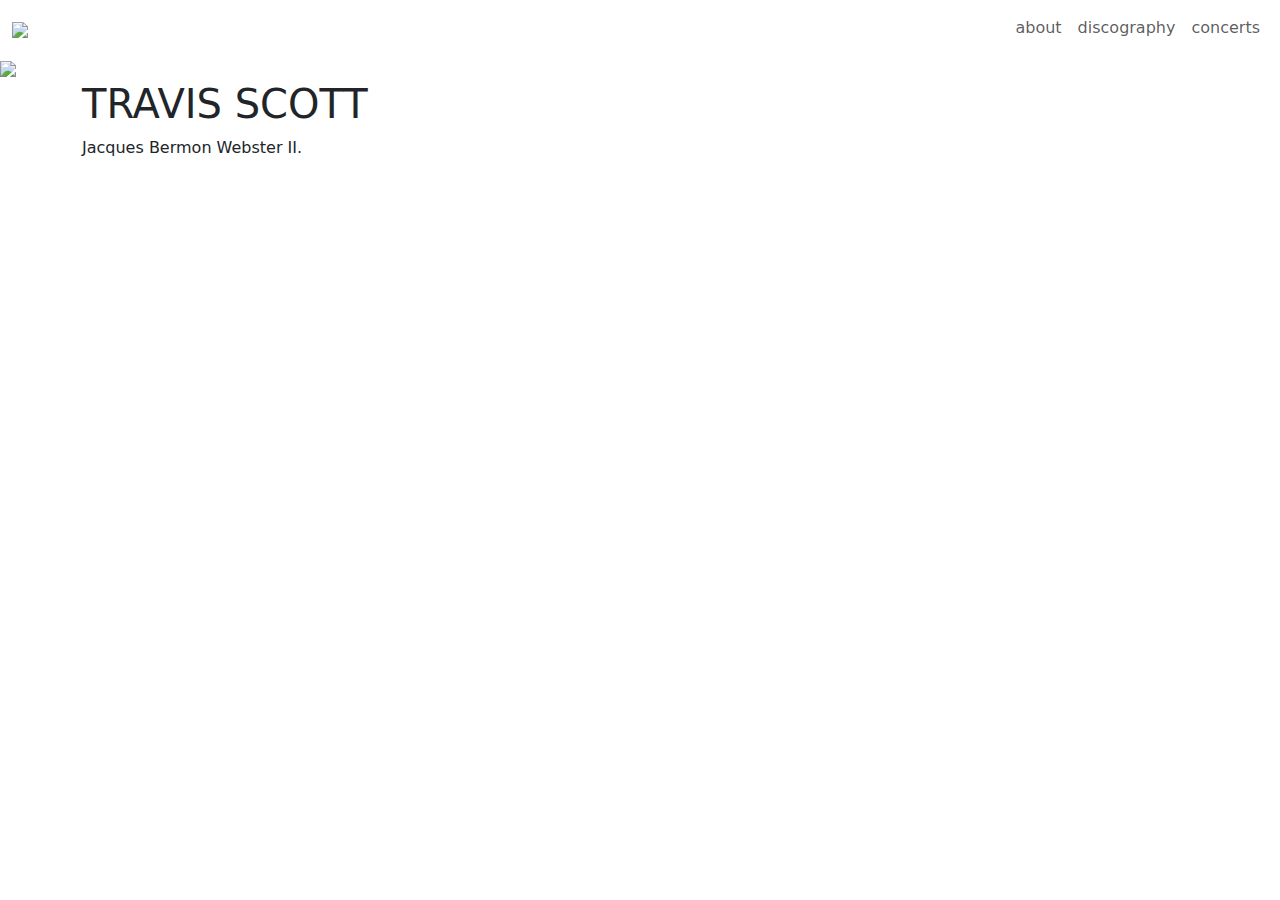
==== index.html @ 6235ffb1 "Add files via upload" ====
<!DOCTYPE html>
<html lang="en">

<head>
    <meta charset="UTF-8">
    <meta name="viewport" content="width=device-width, initial-scale=1.0">
    <title>About – TRAVIS SCOTT</title>
    <link href="https://cdn.jsdelivr.net/npm/bootstrap@5.3.3/dist/css/bootstrap.min.css" rel="stylesheet">
    <link rel="stylesheet" href="../css/style.css">
    <link rel="icon" type="image/x-icon" href="../img/logo.png">
</head>

<body id="home">
    <nav class="navbar navbar-expand-md">
        <div class="container-fluid">
            <a class="navbar-brand logo" href="#"><img src="/img/cj.png" width="50px"></img></a>
            <div class="navbar-nav ms-auto">
                <a class="nav-link" href="html/about.html">about</a>
                <a class="nav-link" href="html/discography.html">discography</a>
                <a class="nav-link" href="html/concerts.html">concerts</a>
            </div>
        </div>
    </nav>
    <img src="../img/utopia.png" id="utopia">
    <div class="container">
        <div class="row">
            <div class="col-xl-6">
                <h1>TRAVIS SCOTT</h1>
                <p>Jacques Bermon Webster II.</p>
            </div>
            <div class="col-xl-6"></div>
        </div>
    </div>

    <script src="https://cdn.jsdelivr.net/npm/bootstrap@5.3.3/dist/js/bootstrap.bundle.min.js"></script>
</body>

</html>
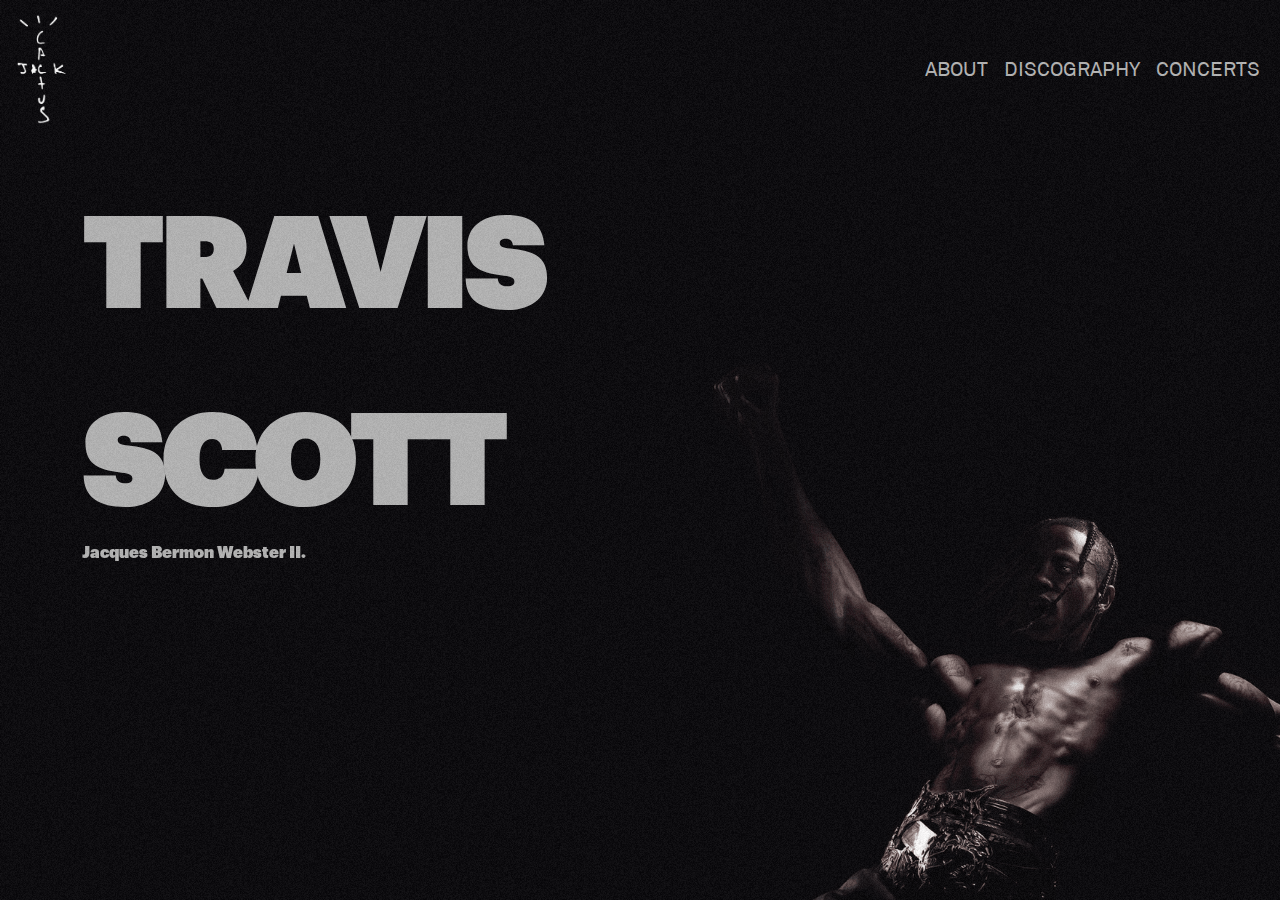
==== commit 2cee622c: "Update index.html" ====
--- a/index.html
+++ b/index.html
@@ -25,8 +25,9 @@
     <div class="container">
         <div class="row">
             <div class="col-xl-6">
-                <h1>TRAVIS SCOTT</h1>
-                <p>Jacques Bermon Webster II.</p>
+                <h1 class="swim-in first-h1">TRAVIS</h1>
+                <h1 class="swim-in-delay">SCOTT</h1>
+                <p class="swim-in-delay-2">Jacques Bermon Webster II.</p>
             </div>
             <div class="col-xl-6"></div>
         </div>
--- a/css/style.css
+++ b/css/style.css
@@ -0,0 +1,240 @@
+@font-face {
+    font-family: Akkurat;
+    src: url(../fonts/Akkurat.ttf);
+}
+
+@font-face {
+    font-family: Graphik;
+    src: url(../fonts/Graphik.otf);
+}
+
+@font-face {
+    font-family: Astroworld;
+    src: url(../fonts/Astroworld.ttf);
+}
+
+@font-face {
+    font-family: Knit;
+    src: url(../fonts/Knit.ttf);
+}
+
+@font-face {
+    font-family: Impact;
+    src: url(../fonts/Impact.ttf);
+}
+
+.navbar {
+    --bs-navbar-color: unset;
+    --bs-navbar-hover-color: unset;
+    --bs-navbar-disabled-color: unset;
+    --bs-navbar-active-color: unset;
+    --bs-navbar-brand-color: unset;
+    --bs-navbar-brand-hover-color: unset;
+    padding: 0;
+}
+
+html {
+    -ms-overflow-style: none;
+    scrollbar-width: none;
+}
+
+html::-webkit-scrollbar {
+    display: none;
+}
+
+#home {
+    background-color: #070609;
+}
+
+#concerts {
+    background-color: #070606;
+    background-image: url(../img/stars.jpg);
+}
+
+#about {
+    background-color: #264CA5;
+    background-image: url(../img/dbr.png);
+    background-repeat: no-repeat;
+    background-size: cover;
+    min-height: 100vh;
+    position: relative;
+}
+
+#days-nobg {
+    position: fixed;
+    bottom: 0;
+    left: 0;
+    width: 750px;
+}
+
+#utopia {
+    position: fixed;
+    bottom: 0;
+    right: 0;
+    width: 750px;
+}
+
+#disco {
+    background-color: #D2BFBA;
+}
+
+#home::before, #concerts::before, #about::before, #disco::before {
+    content: "";
+    position: absolute;
+    top: 0;
+    left: 0;
+    width: 100%;
+    height: 100%;
+    background-image: url(../img/grain.jpg);
+    opacity: 0.06;
+    pointer-events: none;
+    z-index: 1000;
+}
+
+.logo {
+    padding-left: 5px;
+    padding-top: 15px;
+}
+
+.nav-link {
+    font-family: Akkurat, sans-serif;
+    font-size: 20px;
+    color: #fff !important;
+    opacity: 0.7;
+    text-decoration: none;
+    text-align: right;
+    text-transform: uppercase;
+    margin-bottom: 0;
+    padding-bottom: 0;
+}
+
+.nav-link:hover,
+.nav-link:active {
+    color: #fff !important;
+    opacity: 0.7;
+}
+
+#disco .nav-link {
+    color: #5E4F5B !important;
+    opacity: 1;
+}
+
+#home h1 {
+    font-family: Graphik, sans-serif;
+    color: rgb(180, 180, 180);
+    letter-spacing: -0.5vw;
+    text-transform: uppercase;
+    font-size: 10vw;
+    line-height: 90%;
+    margin-top: 15%;
+}
+
+#home p {
+    font-family: Graphik, sans-serif;
+    color: rgb(180, 180, 180);
+    padding-top: 10px;
+    font-size: 1.25vw;
+}
+
+.container-fluid, .container {
+    position: relative;
+    z-index: 1;
+}
+
+#about h1 {
+    font-family: Impact, sans-serif;
+    color: red;
+    text-shadow: 0 0 10px red;
+    font-size: 5.5vw;
+    margin-top: 10%;
+    text-transform: uppercase;
+}
+
+#about p {
+    font-family: Impact, sans-serif;
+    font-size: 1vw;
+    color: #fff;
+    margin-top: 1%;
+}
+
+.album-cover {
+    text-align: center;
+}
+
+.album-cover img {
+    width: 100%;
+    height: auto;
+    aspect-ratio: 1 / 1;
+    object-fit: cover;
+    box-shadow: 0 4px 8px rgba(0, 0, 0, 0.1);
+    transition: transform 0.3s ease;
+    border-radius: 10px;
+}
+
+.album-cover img:hover {
+    transform: scale(1.01);
+}
+
+#disco h1 {
+    text-align: center;
+    font-family: Knit, sans-serif;
+    font-size: 4rem;
+    color: #5E4F5B;
+    text-transform: uppercase;
+}
+
+@media (max-width: 1400px) {
+    #about p {
+        font-size: 1.3vw;
+    }
+
+}
+
+@media (max-width: 1200px) {
+    #about p {
+        font-size: 1.4vw;
+    }
+
+}
+
+@media (max-width: 800px) {
+    #about p {
+        font-size: 1.6vw;
+    }
+
+}
+
+@media (max-width: 768px) {
+    .content-right {
+        padding-top: 50px;
+        padding-left: 15px;
+        padding-right: 15px;
+    }
+
+    .album-cover img {
+        max-width: 80%;
+    }
+
+    #home h1 {
+        font-size: 20vw;
+    }
+
+    #home p {
+        font-size: 4vw;
+    }
+
+    #about h1 {
+        font-size: 10vw;
+    }
+
+    #about p {
+        font-size: 2vw;
+    }
+}
+
+/* To future me:
+https://stackoverflow.com/questions/69470562/how-do-i-get-audio-to-play-when-i-hover-over-an-image
+https://www.travisscott.com/music/
+https://www.instagram.com/p/C6qoFidCHC1/?hl=en
+https://workingnotworking.com/projects/202456-travis-scott-website
+*/
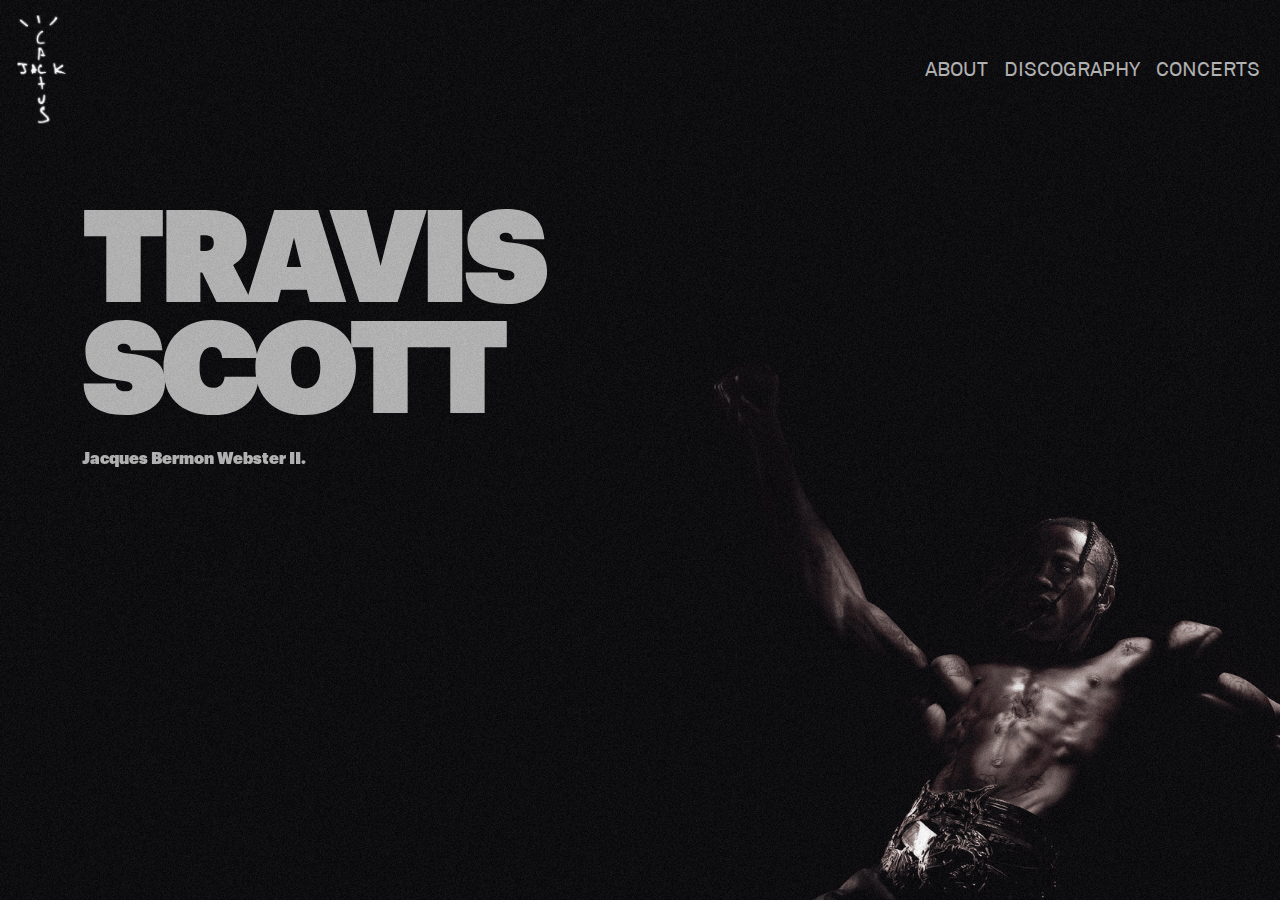
==== commit 7e7a6cfb: "Update index.html" ====
--- a/index.html
+++ b/index.html
@@ -13,7 +13,7 @@
 <body id="home">
     <nav class="navbar navbar-expand-md">
         <div class="container-fluid">
-            <a class="navbar-brand logo" href="#"><img src="/img/cj.png" width="50px"></img></a>
+            <a class="navbar-brand logo"><img src="/img/cj.png" width="50px"></img></a>
             <div class="navbar-nav ms-auto">
                 <a class="nav-link" href="html/about.html">about</a>
                 <a class="nav-link" href="html/discography.html">discography</a>
@@ -25,9 +25,9 @@
     <div class="container">
         <div class="row">
             <div class="col-xl-6">
-                <h1 class="swim-in first-h1">TRAVIS</h1>
-                <h1 class="swim-in-delay">SCOTT</h1>
-                <p class="swim-in-delay-2">Jacques Bermon Webster II.</p>
+                <h1 class="first-h1">TRAVIS</h1>
+                <h1>SCOTT</h1>
+                <p>Jacques Bermon Webster II.</p>
             </div>
             <div class="col-xl-6"></div>
         </div>
--- a/css/style.css
+++ b/css/style.css
@@ -61,6 +61,9 @@
 }
 
 #days-nobg {
+    -moz-user-select: none;
+    -webkit-user-select: none;
+    user-select: none;
     position: fixed;
     bottom: 0;
     left: 0;
@@ -68,6 +71,9 @@
 }
 
 #utopia {
+    -moz-user-select: none;
+    -webkit-user-select: none;
+    user-select: none;
     position: fixed;
     bottom: 0;
     right: 0;
@@ -78,25 +84,31 @@
     background-color: #D2BFBA;
 }
 
-#home::before, #concerts::before, #about::before, #disco::before {
+body::after {
     content: "";
     position: absolute;
     top: 0;
     left: 0;
     width: 100%;
     height: 100%;
-    background-image: url(../img/grain.jpg);
+    background-image: url(../img/grain.png);
     opacity: 0.06;
     pointer-events: none;
     z-index: 1000;
 }
 
 .logo {
+    -moz-user-select: none;
+    -webkit-user-select: none;
+    user-select: none;
     padding-left: 5px;
     padding-top: 15px;
 }
 
 .nav-link {
+    -moz-user-select: none;
+    -webkit-user-select: none;
+    user-select: none;
     font-family: Akkurat, sans-serif;
     font-size: 20px;
     color: #fff !important;
@@ -108,12 +120,6 @@
     padding-bottom: 0;
 }
 
-.nav-link:hover,
-.nav-link:active {
-    color: #fff !important;
-    opacity: 0.7;
-}
-
 #disco .nav-link {
     color: #5E4F5B !important;
     opacity: 1;
@@ -125,14 +131,17 @@
     letter-spacing: -0.5vw;
     text-transform: uppercase;
     font-size: 10vw;
-    line-height: 90%;
+    line-height: 80%;
+}
+
+#home .first-h1 {
     margin-top: 15%;
 }
 
 #home p {
     font-family: Graphik, sans-serif;
     color: rgb(180, 180, 180);
-    padding-top: 10px;
+    padding-top: 15px;
     font-size: 1.25vw;
 }
 
@@ -162,17 +171,21 @@
 }
 
 .album-cover img {
+    -moz-user-select: none;
+    -webkit-user-select: none;
+    user-select: none;
     width: 100%;
     height: auto;
     aspect-ratio: 1 / 1;
     object-fit: cover;
     box-shadow: 0 4px 8px rgba(0, 0, 0, 0.1);
-    transition: transform 0.3s ease;
+    transition: transform 0.3s ease, border-radius 0.3s ease;
     border-radius: 10px;
 }
 
 .album-cover img:hover {
-    transform: scale(1.01);
+    transform: scale(1.05);
+    border-radius: 180px;
 }
 
 #disco h1 {
@@ -232,9 +245,49 @@
     }
 }
 
-/* To future me:
-https://stackoverflow.com/questions/69470562/how-do-i-get-audio-to-play-when-i-hover-over-an-image
-https://www.travisscott.com/music/
-https://www.instagram.com/p/C6qoFidCHC1/?hl=en
-https://workingnotworking.com/projects/202456-travis-scott-website
-*/
+@keyframes swimIn {
+	0% {
+		transform: translateY(50px);
+        opacity: 0;
+	}
+
+	100% {
+		transform: translateY(0);
+        opacity: 1;
+	}
+}
+
+@keyframes fadeIn {
+	0% {
+		opacity: 0;
+	}
+
+	100% {
+		opacity: 1;
+	}
+}
+
+.swim-in {
+    opacity: 0;
+    animation: swimIn 0.5s ease 0s 1 normal forwards;
+}
+
+.swim-in-delay {
+    opacity: 0;
+    animation: swimIn 0.5s ease 0.05s 1 normal forwards;
+}
+
+.swim-in-delay-2 {
+    opacity: 0;
+    animation: swimIn 0.5s ease 0.1s 1 normal forwards;
+}
+
+.fade-in {
+    opacity: 0;
+    animation: fadeIn 0.5s ease 0.1s 1 normal forwards;
+}
+
+.fade-in-delay {
+    opacity: 0;
+    animation: fadeIn 0.5s ease 0.1s 1 normal forwards;
+}
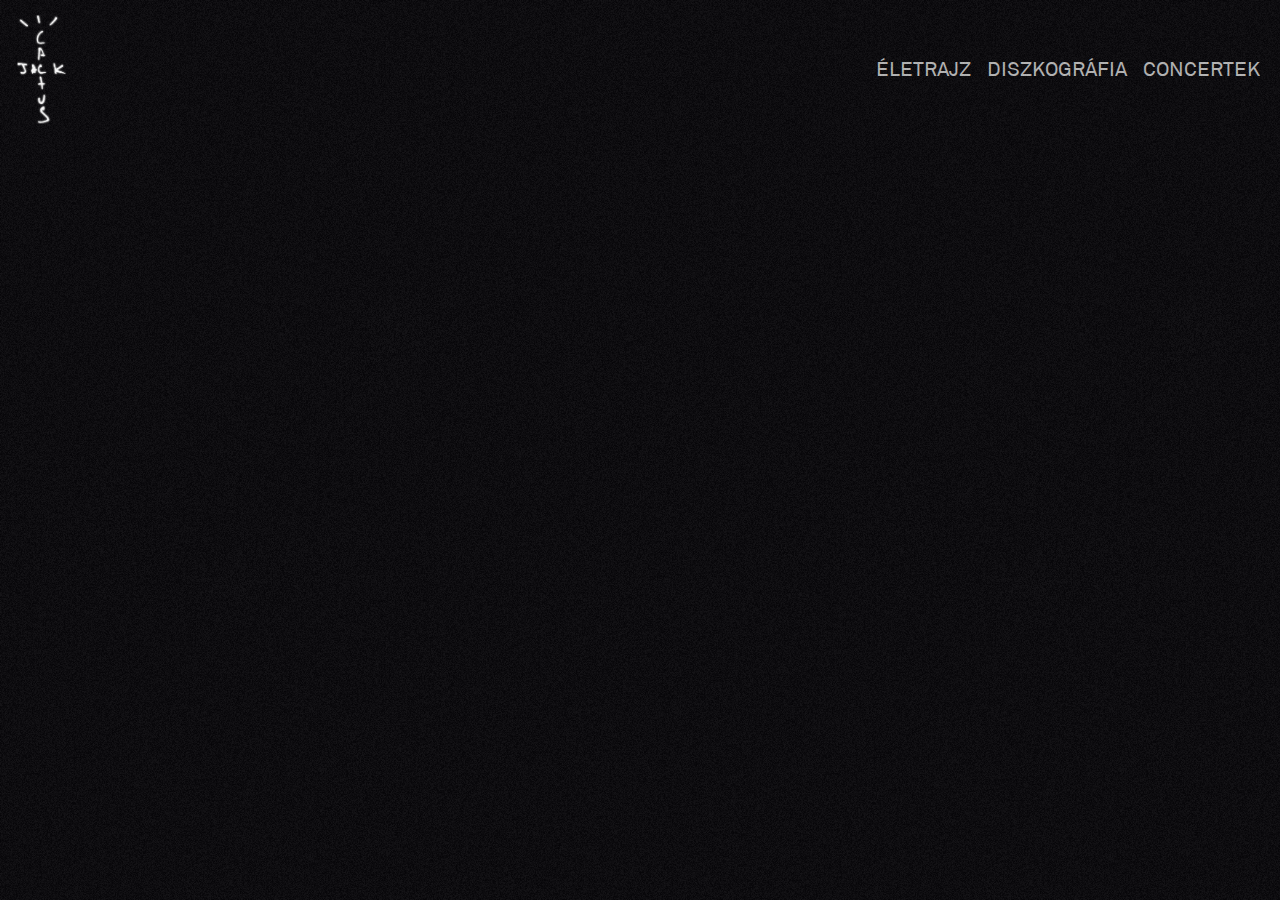
==== commit c802d784: "Update index.html" ====
--- a/index.html
+++ b/index.html
@@ -1,10 +1,10 @@
 <!DOCTYPE html>
-<html lang="en">
+<html lang="hu">
 
 <head>
     <meta charset="UTF-8">
     <meta name="viewport" content="width=device-width, initial-scale=1.0">
-    <title>About – TRAVIS SCOTT</title>
+    <title>TRAVIS SCOTT</title>
     <link href="https://cdn.jsdelivr.net/npm/bootstrap@5.3.3/dist/css/bootstrap.min.css" rel="stylesheet">
     <link rel="stylesheet" href="../css/style.css">
     <link rel="icon" type="image/x-icon" href="../img/logo.png">
@@ -15,9 +15,9 @@
         <div class="container-fluid">
             <a class="navbar-brand logo"><img src="/img/cj.png" width="50px"></img></a>
             <div class="navbar-nav ms-auto">
-                <a class="nav-link" href="html/about.html">about</a>
-                <a class="nav-link" href="html/discography.html">discography</a>
-                <a class="nav-link" href="html/concerts.html">concerts</a>
+                <a class="nav-link" href="html/about.html">Életrajz</a>
+                <a class="nav-link" href="html/discography.html">Diszkográfia</a>
+                <a class="nav-link" href="html/concerts.html">Concertek</a>
             </div>
         </div>
     </nav>
--- a/css/style.css
+++ b/css/style.css
@@ -46,11 +46,6 @@
     background-color: #070609;
 }
 
-#concerts {
-    background-color: #070606;
-    background-image: url(../img/stars.jpg);
-}
-
 #about {
     background-color: #264CA5;
     background-image: url(../img/dbr.png);
@@ -61,8 +56,6 @@
 }
 
 #days-nobg {
-    -moz-user-select: none;
-    -webkit-user-select: none;
     user-select: none;
     position: fixed;
     bottom: 0;
@@ -71,8 +64,6 @@
 }
 
 #utopia {
-    -moz-user-select: none;
-    -webkit-user-select: none;
     user-select: none;
     position: fixed;
     bottom: 0;
@@ -81,10 +72,15 @@
 }
 
 #disco {
-    background-color: #D2BFBA;
-}
-
-body::after {
+    background-color: #2B1F1D;
+}
+
+h1, p, .album-cover, #utopia, #days-nobg {
+    opacity: 0;
+    animation: loader 1s ease 0s 1 normal forwards;
+}
+
+#home::after, #about::after, #disco::after {
     content: "";
     position: absolute;
     top: 0;
@@ -103,6 +99,7 @@
     user-select: none;
     padding-left: 5px;
     padding-top: 15px;
+    cursor: pointer;
 }
 
 .nav-link {
@@ -111,7 +108,7 @@
     user-select: none;
     font-family: Akkurat, sans-serif;
     font-size: 20px;
-    color: #fff !important;
+    color: #fff;
     opacity: 0.7;
     text-decoration: none;
     text-align: right;
@@ -121,7 +118,7 @@
 }
 
 #disco .nav-link {
-    color: #5E4F5B !important;
+    color: #9C5541;
     opacity: 1;
 }
 
@@ -179,7 +176,7 @@
     aspect-ratio: 1 / 1;
     object-fit: cover;
     box-shadow: 0 4px 8px rgba(0, 0, 0, 0.1);
-    transition: transform 0.3s ease, border-radius 0.3s ease;
+    transition: transform 0.3s ease-out, border-radius 0.3s ease;
     border-radius: 10px;
 }
 
@@ -192,8 +189,57 @@
     text-align: center;
     font-family: Knit, sans-serif;
     font-size: 4rem;
-    color: #5E4F5B;
-    text-transform: uppercase;
+    color: #9C5541;
+    text-transform: uppercase;
+}
+
+#concerts {
+    font-family: Akkurat, sans-serif;
+    color: #fff;
+    text-transform: uppercase;
+    font-size: 16px;
+    background-color: #070606;
+    background-image: url(../img/grain-concerts.png);
+}
+
+#concerts h3 {
+    font-family: Akkurat, sans-serif;
+    color: #fff;
+    font-size: 20px;
+    text-transform: uppercase;
+}
+
+#concerts li {
+    font-family: Akkurat, sans-serif;
+    color: #fff;
+    font-size: 16px;
+    text-transform: uppercase;
+}
+
+#concerts h1 {
+    font-family: Astroworld, sans-serif;
+    color: #fff;
+    text-transform: uppercase;
+    font-size: 3.5rem;
+}
+
+#concerts .gomb {
+    font-family: Akkurat, sans-serif;
+    background: #9C5541;
+    background-size: 200%;
+    border: none;
+}
+
+#concerts .card p {
+    font-size: 14px;
+}
+
+#concerts .card h5 {
+    font-size: 20px;
+}
+
+#concerts .card {
+    margin-bottom: 10%;
 }
 
 @media (max-width: 1400px) {
@@ -245,19 +291,7 @@
     }
 }
 
-@keyframes swimIn {
-	0% {
-		transform: translateY(50px);
-        opacity: 0;
-	}
-
-	100% {
-		transform: translateY(0);
-        opacity: 1;
-	}
-}
-
-@keyframes fadeIn {
+@keyframes loader {
 	0% {
 		opacity: 0;
 	}
@@ -266,28 +300,3 @@
 		opacity: 1;
 	}
 }
-
-.swim-in {
-    opacity: 0;
-    animation: swimIn 0.5s ease 0s 1 normal forwards;
-}
-
-.swim-in-delay {
-    opacity: 0;
-    animation: swimIn 0.5s ease 0.05s 1 normal forwards;
-}
-
-.swim-in-delay-2 {
-    opacity: 0;
-    animation: swimIn 0.5s ease 0.1s 1 normal forwards;
-}
-
-.fade-in {
-    opacity: 0;
-    animation: fadeIn 0.5s ease 0.1s 1 normal forwards;
-}
-
-.fade-in-delay {
-    opacity: 0;
-    animation: fadeIn 0.5s ease 0.1s 1 normal forwards;
-}
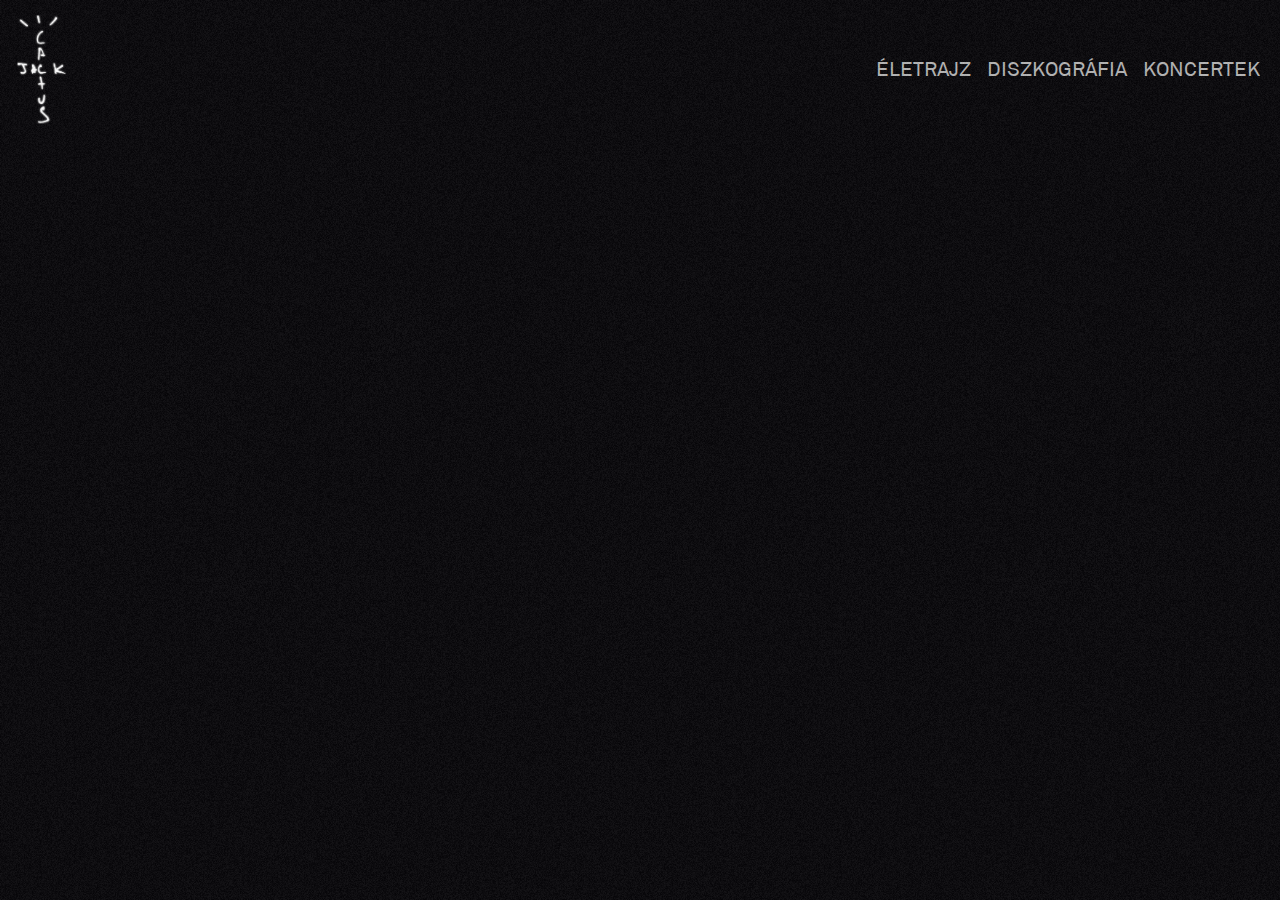
==== commit ae5190ca: "Update index.html" ====
--- a/index.html
+++ b/index.html
@@ -17,7 +17,7 @@
             <div class="navbar-nav ms-auto">
                 <a class="nav-link" href="html/about.html">Életrajz</a>
                 <a class="nav-link" href="html/discography.html">Diszkográfia</a>
-                <a class="nav-link" href="html/concerts.html">Concertek</a>
+                <a class="nav-link" href="html/concerts.html">Koncertek</a>
             </div>
         </div>
     </nav>
--- a/css/style.css
+++ b/css/style.css
@@ -75,7 +75,7 @@
     background-color: #2B1F1D;
 }
 
-h1, p, .album-cover, #utopia, #days-nobg {
+h1, p, .album-cover, #utopia, #days-nobg, #concerts .card, #concerts .card h5, #concerts h3, #concerts li {
     opacity: 0;
     animation: loader 1s ease 0s 1 normal forwards;
 }
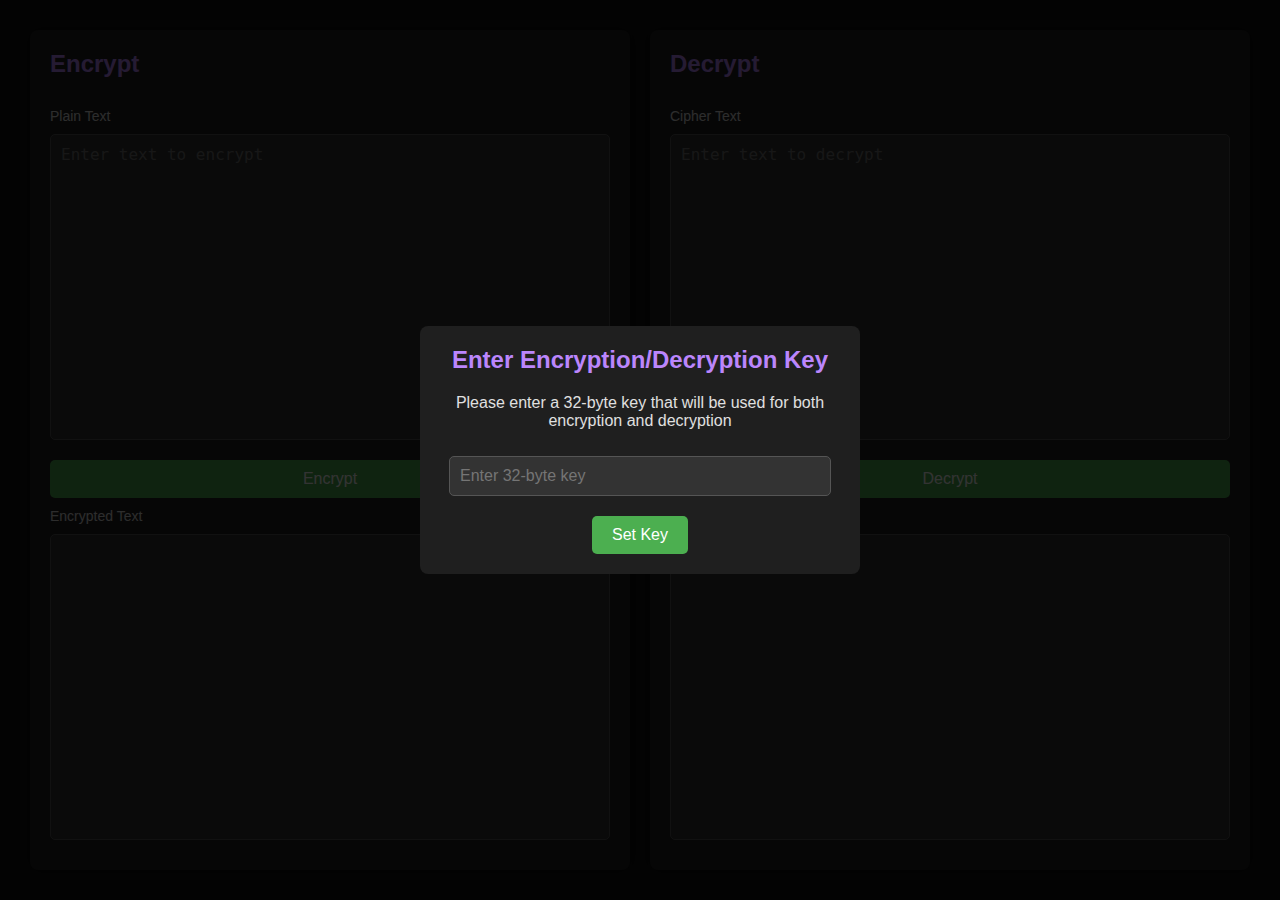
==== commit a9c54859: "Update index.html" ====
--- a/index.html
+++ b/index.html
@@ -1,39 +1,246 @@
 <!DOCTYPE html>
-<html lang="hu">
+<html lang="en">
 
 <head>
     <meta charset="UTF-8">
     <meta name="viewport" content="width=device-width, initial-scale=1.0">
-    <title>TRAVIS SCOTT</title>
-    <link href="https://cdn.jsdelivr.net/npm/bootstrap@5.3.3/dist/css/bootstrap.min.css" rel="stylesheet">
-    <link rel="stylesheet" href="../css/style.css">
-    <link rel="icon" type="image/x-icon" href="../img/logo.png">
+    <title>Encryptor and Decryptor</title>
+    <link rel="shortcut icon" href="https://img.icons8.com/?size=100&id=16204&format=png" type="image/x-icon">
+    <style>
+        body {
+            font-family: Arial, sans-serif;
+            background-color: #121212;
+            color: #e0e0e0;
+            margin: 0;
+            height: 100vh;
+            overflow: hidden;
+        }
+
+        .modal-overlay {
+            position: fixed;
+            top: 0;
+            left: 0;
+            right: 0;
+            bottom: 0;
+            background-color: rgba(0, 0, 0, 0.8);
+            display: flex;
+            justify-content: center;
+            align-items: center;
+            z-index: 1000;
+        }
+
+        .modal {
+            background-color: #1f1f1f;
+            padding: 20px;
+            border-radius: 8px;
+            width: 400px;
+            text-align: center;
+        }
+
+        .modal input {
+            width: 90%;
+            padding: 10px;
+            margin: 10px 0;
+            font-size: 16px;
+            background-color: #333;
+            color: #e0e0e0;
+            border: 1px solid #555;
+            border-radius: 5px;
+        }
+
+        .main-container {
+            display: flex;
+            height: 100vh;
+            padding: 20px;
+            box-sizing: border-box;
+        }
+
+        .section {
+            flex: 1;
+            background-color: #1f1f1f;
+            margin: 10px;
+            padding: 20px;
+            border-radius: 8px;
+            box-shadow: 0px 0px 15px rgba(0, 0, 0, 0.5);
+            display: flex;
+            flex-direction: column;
+        }
+
+        h1 {
+            text-align: center;
+            color: #4caf50;
+            margin-top: 0;
+        }
+
+        h2 {
+            color: #bb86fc;
+            margin-top: 0;
+        }
+
+        textarea {
+            flex: 1;
+            padding: 10px;
+            margin: 10px 0;
+            font-size: 16px;
+            background-color: #333;
+            color: #e0e0e0;
+            border: 1px solid #555;
+            border-radius: 5px;
+            resize: none;
+        }
+
+        button {
+            background-color: #4caf50;
+            color: white;
+            padding: 10px 20px;
+            border: none;
+            cursor: pointer;
+            font-size: 16px;
+            border-radius: 5px;
+            margin-top: 10px;
+        }
+
+        button:hover {
+            background-color: #388e3c;
+        }
+
+        label {
+            color: #e0e0e0;
+            font-size: 14px;
+            margin-top: 10px;
+        }
+    </style>
 </head>
 
-<body id="home">
-    <nav class="navbar navbar-expand-md">
-        <div class="container-fluid">
-            <a class="navbar-brand logo"><img src="/img/cj.png" width="50px"></img></a>
-            <div class="navbar-nav ms-auto">
-                <a class="nav-link" href="html/about.html">Életrajz</a>
-                <a class="nav-link" href="html/discography.html">Diszkográfia</a>
-                <a class="nav-link" href="html/concerts.html">Koncertek</a>
-            </div>
-        </div>
-    </nav>
-    <img src="../img/utopia.png" id="utopia">
-    <div class="container">
-        <div class="row">
-            <div class="col-xl-6">
-                <h1 class="first-h1">TRAVIS</h1>
-                <h1>SCOTT</h1>
-                <p>Jacques Bermon Webster II.</p>
-            </div>
-            <div class="col-xl-6"></div>
+<body>
+    <div id="keyModal" class="modal-overlay">
+        <div class="modal">
+            <h2>Enter Encryption/Decryption Key</h2>
+            <p>Please enter a 32-byte key that will be used for both encryption and decryption</p>
+            <input type="text" id="global-key" placeholder="Enter 32-byte key">
+            <button onclick="setKey()">Set Key</button>
         </div>
     </div>
 
-    <script src="https://cdn.jsdelivr.net/npm/bootstrap@5.3.3/dist/js/bootstrap.bundle.min.js"></script>
+    <div class="main-container">
+        <div class="section">
+            <h2>Encrypt</h2>
+            <label for="plain-text">Plain Text</label>
+            <textarea id="plain-text" placeholder="Enter text to encrypt"></textarea>
+            <button onclick="encrypt()">Encrypt</button>
+            <label for="encrypted-text">Encrypted Text</label>
+            <textarea id="encrypted-text" readonly></textarea>
+        </div>
+
+        <div class="section">
+            <h2>Decrypt</h2>
+            <label for="cipher-text">Cipher Text</label>
+            <textarea id="cipher-text" placeholder="Enter text to decrypt"></textarea>
+            <button onclick="decrypt()">Decrypt</button>
+            <label for="decrypted-text">Decrypted Text</label>
+            <textarea id="decrypted-text" readonly></textarea>
+        </div>
+    </div>
+
+    <script>
+        let globalKey = '';
+
+        function setKey() {
+            const keyInput = document.getElementById('global-key').value.trim();
+            if (keyInput.length !== 32) {
+                alert('The key must be exactly 32 bytes!');
+                return;
+            }
+            globalKey = keyInput;
+            document.getElementById('keyModal').style.display = 'none';
+        }
+
+        function stringToArrayBuffer(str) {
+            const encoder = new TextEncoder();
+            return encoder.encode(str);
+        }
+
+        function arrayBufferToString(buffer) {
+            const decoder = new TextDecoder();
+            return decoder.decode(buffer);
+        }
+
+        async function encrypt() {
+            if (!globalKey) {
+                alert('Please set a key first!');
+                return;
+            }
+
+            const plainText = document.getElementById('plain-text').value.trim();
+
+            const key = await crypto.subtle.importKey(
+                "raw",
+                stringToArrayBuffer(globalKey), {
+                    name: "AES-CTR"
+                },
+                false,
+                ["encrypt"]
+            );
+
+            const iv = crypto.getRandomValues(new Uint8Array(16));
+
+            const encryptedBuffer = await crypto.subtle.encrypt({
+                    name: "AES-CTR",
+                    counter: iv,
+                    length: 128
+                },
+                key,
+                stringToArrayBuffer(plainText)
+            );
+
+            const encryptedText = btoa(String.fromCharCode(...new Uint8Array(encryptedBuffer)));
+            const ivBase64 = btoa(String.fromCharCode(...iv));
+
+            document.getElementById('encrypted-text').value = `${ivBase64}:${encryptedText}`;
+        }
+
+        async function decrypt() {
+            if (!globalKey) {
+                alert('Please set a key first!');
+                return;
+            }
+
+            const cipherText = document.getElementById('cipher-text').value.trim();
+
+            const key = await crypto.subtle.importKey(
+                "raw",
+                stringToArrayBuffer(globalKey), {
+                    name: "AES-CTR"
+                },
+                false,
+                ["decrypt"]
+            );
+
+            const parts = cipherText.split(':');
+            if (parts.length !== 2) {
+                alert('Invalid cipher text format!');
+                return;
+            }
+
+            const iv = new Uint8Array(atob(parts[0]).split('').map(char => char.charCodeAt(0)));
+            const encryptedBuffer = new Uint8Array(atob(parts[1]).split('').map(char => char.charCodeAt(0)));
+
+            try {
+                const decryptedBuffer = await crypto.subtle.decrypt({
+                        name: "AES-CTR",
+                        counter: iv,
+                        length: 128
+                    },
+                    key,
+                    encryptedBuffer
+                );
+
+                document.getElementById('decrypted-text').value = arrayBufferToString(decryptedBuffer);
+            } catch (e) {
+                alert('Decryption failed!');
+            }
+        }
+    </script>
 </body>
 
 </html>
